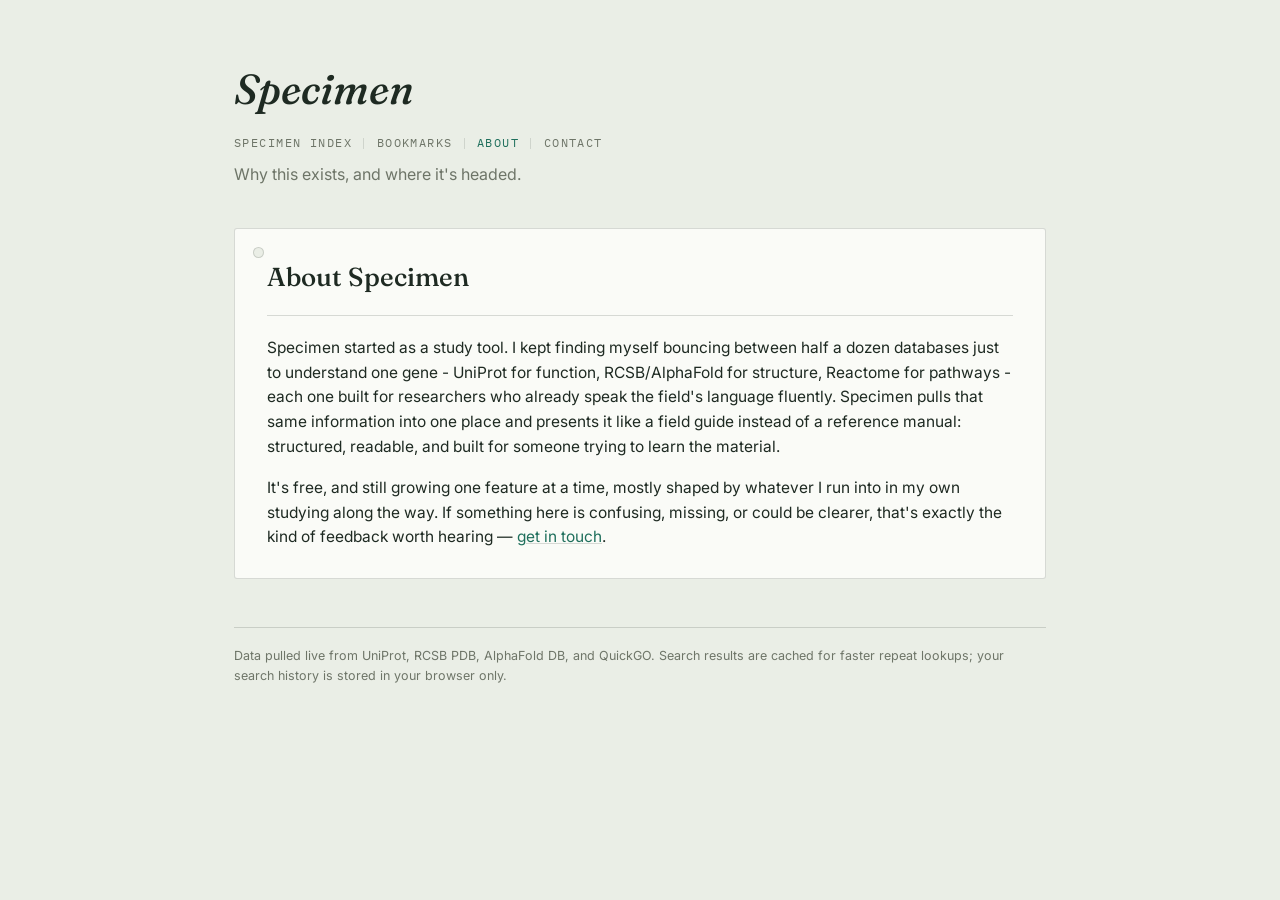
==== about.html @ 673b83ec "Update about.html" ====
<!DOCTYPE html>
<html lang="en">
<head>
<meta charset="UTF-8">
<meta name="viewport" content="width=device-width, initial-scale=1.0">
<title>About — Specimen</title>
<link rel="icon" type="image/svg+xml" href="data:image/svg+xml,%3Csvg%20xmlns%3D%22http%3A//www.w3.org/2000/svg%22%20viewBox%3D%220%200%2064%2064%22%3E%3Crect%20x%3D%224%22%20y%3D%224%22%20width%3D%2256%22%20height%3D%2256%22%20rx%3D%2212%22%20fill%3D%22%23EAEEE6%22/%3E%3Ccircle%20cx%3D%2232%22%20cy%3D%2232%22%20r%3D%2224%22%20fill%3D%22none%22%20stroke%3D%22%231F6F5C%22%20stroke-width%3D%221.5%22/%3E%3Ccircle%20cx%3D%2232%22%20cy%3D%2232%22%20r%3D%2220%22%20fill%3D%22%231F6F5C%22/%3E%3Ctext%20x%3D%2232%22%20y%3D%2234%22%20text-anchor%3D%22middle%22%20dominant-baseline%3D%22central%22%20font-family%3D%22Fraunces%2C%20Georgia%2C%20serif%22%20font-style%3D%22italic%22%20font-size%3D%2224%22%20fill%3D%22%23EAEEE6%22%3ES%3C/text%3E%3C/svg%3E">
<link rel="preconnect" href="https://fonts.googleapis.com">
<link rel="preconnect" href="https://fonts.gstatic.com" crossorigin>
<link href="https://fonts.googleapis.com/css2?family=Fraunces:ital,wght@0,500;0,600;1,500&family=Inter:wght@400;500;600&family=IBM+Plex+Mono:wght@400;500&display=swap" rel="stylesheet">
<link rel="stylesheet" href="style.css">
</head>
<body>

<div class="page">

  <header class="hero">
    <h1>Specimen</h1>
    <nav class="site-nav mono" aria-label="primary">
      <a href="index.html">specimen index</a>
      <span class="nav-sep">|</span>
      <a href="bookmarks.html">bookmarks</a>
      <span class="nav-sep">|</span>
      <span class="nav-current">about</span>
      <span class="nav-sep">|</span>
      <a href="contact.html">contact</a>
    </nav>
    <p>Why this exists, and where it's headed.</p>
  </header>

  <section class="results">
    <div class="card">
      <div class="card-hole" aria-hidden="true"></div>
      <h2 class="entry-name">About Specimen</h2>
      <div class="rule"></div>
      <p class="field-body" style="margin-bottom:16px;">Specimen started as a study tool. I kept finding myself bouncing between half a dozen databases just to understand one gene - UniProt for function, RCSB/AlphaFold for structure, Reactome for pathways - each one built for researchers who already speak the field's language fluently. Specimen pulls that same information into one place and presents it like a field guide instead of a reference manual: structured, readable, and built for someone trying to learn the material.</p>
      <p class="field-body">It's free, and still growing one feature at a time, mostly shaped by whatever I run into in my own studying along the way. If something here is confusing, missing, or could be clearer, that's exactly the kind of feedback worth hearing — <a href="contact.html">get in touch</a>.</p>
    </div>
  </section>

  <footer class="site-footer">
    Data pulled live from UniProt, RCSB PDB, AlphaFold DB, and QuickGO. Search results are cached for faster repeat lookups; your search history is stored in your browser only.
  </footer>

</div>

</body>
</html>
---- style.css ----
:root{
  --paper:#EAEEE6;
  --card:#FAFBF7;
  --ink:#1E2A22;
  --moss:#1F6F5C;
  --moss-tint:#E2EEE9;
  --rust:#B6481E;
  --mute:#6E7568;
  --line:rgba(30,42,34,0.16);
  --radius:3px;
}

*{box-sizing:border-box;}

body{
  margin:0;
  background:var(--paper);
  color:var(--ink);
  font-family:'Inter', sans-serif;
  line-height:1.6;
}

a{color:var(--moss); text-decoration:underline; text-decoration-color:var(--line);}
a:hover{text-decoration-color:var(--moss);}

:focus-visible{outline:2px solid var(--moss); outline-offset:2px;}

.mono{font-family:'IBM Plex Mono', monospace;}

.page{
  max-width:860px;
  margin:0 auto;
  padding:56px 24px 40px;
}

/* ---------- Nav ---------- */
.site-nav{
  display:flex;
  align-items:baseline;
  gap:8px;
  font-size:12px;
  letter-spacing:0.12em;
  text-transform:uppercase;
  margin:0 0 10px;
}
.site-nav a{color:var(--mute); text-decoration:none;}
.site-nav a:hover{color:var(--moss);}
.site-nav .nav-current{color:var(--moss);}
.site-nav .nav-sep{color:var(--line);}

/* ---------- Hero ---------- */
.hero{margin-bottom:40px;}
.hero h1{
  font-family:'Fraunces', serif;
  font-style:italic;
  font-weight:500;
  font-size:42px;
  margin:0 0 10px;
  color:var(--ink);
}
.hero p{
  margin:0;
  color:var(--mute);
  font-size:16px;
  max-width:480px;
}

/* ---------- Search ---------- */
.search-panel{margin-bottom:36px;}
.search-form{
  display:flex;
  gap:10px;
  border-bottom:2px solid var(--ink);
  padding-bottom:10px;
}
.search-form input{
  flex:1;
  border:none;
  background:none;
  font-family:'Inter', sans-serif;
  font-size:20px;
  color:var(--ink);
  padding:4px 2px;
}
.search-form input::placeholder{color:#9AA194;}
.search-form input:focus{outline:none;}
.search-form button{
  background:var(--moss);
  color:var(--card);
  border:none;
  padding:0 22px;
  font-family:'Inter', sans-serif;
  font-weight:500;
  font-size:15px;
  border-radius:var(--radius);
  cursor:pointer;
}
.search-form button:hover{background:#185c4c;}

.chip-row{
  display:flex;
  flex-wrap:wrap;
  gap:8px;
  margin-top:14px;
}
.chip-label{
  font-family:'IBM Plex Mono', monospace;
  font-size:12px;
  color:var(--mute);
  margin-right:4px;
  align-self:center;
}
.chip{
  font-family:'IBM Plex Mono', monospace;
  font-size:13px;
  background:none;
  border:1px solid var(--line);
  color:var(--ink);
  padding:5px 12px;
  border-radius:var(--radius);
  cursor:pointer;
}
.chip:hover{border-color:var(--moss); color:var(--moss);}

.link-btn{
  background:none;
  border:none;
  padding:0;
  font-family:'IBM Plex Mono', monospace;
  font-size:12px;
  color:var(--mute);
  text-decoration:underline;
  text-decoration-color:var(--line);
  cursor:pointer;
}
.link-btn:hover{color:var(--moss); text-decoration-color:var(--moss);}

.cache-note{margin-bottom:16px;}

/* ---------- Results / Card ---------- */
.results{margin-bottom:48px;}

.card{
  position:relative;
  background:var(--card);
  border:1px solid var(--line);
  border-radius:var(--radius);
  padding:32px 32px 28px;
}

.card-hole{
  position:absolute;
  top:18px;
  left:18px;
  width:11px;
  height:11px;
  border-radius:50%;
  border:1.5px solid var(--line);
  background:var(--paper);
}

.card-top{
  display:flex;
  justify-content:space-between;
  align-items:baseline;
  padding-left:30px;
  margin-bottom:18px;
  flex-wrap:wrap;
  gap:8px;
}
.card-top .tag{font-size:12.5px; letter-spacing:0.04em; color:var(--mute);}
.card-top-left{display:flex; align-items:center; gap:10px; flex-wrap:wrap;}
.card-top .organism{
  font-family:'Fraunces', serif;
  font-style:italic;
  font-size:15px;
  color:var(--mute);
}

.entry-name{
  font-family:'Fraunces', serif;
  font-weight:500;
  font-size:26px;
  margin:0 0 6px;
  line-height:1.3;
}
.gene-tag{
  display:inline-block;
  font-size:13px;
  background:var(--moss-tint);
  color:var(--moss);
  padding:3px 8px;
  border-radius:var(--radius);
  margin-right:10px;
  vertical-align:middle;
  letter-spacing:0.02em;
}

.meta{font-size:13px; color:var(--mute); margin:0 0 4px;}

.rule{height:1px; background:var(--line); margin:20px 0;}

.field-label{
  font-size:12px;
  letter-spacing:0.12em;
  text-transform:uppercase;
  color:var(--moss);
  margin:0 0 10px;
  font-weight:500;
}
.field-body{margin:0; font-size:15.5px;}
.field-body.clamp{
  display:-webkit-box;
  -webkit-box-orient:vertical;
  -webkit-line-clamp:4;
  overflow:hidden;
}

.two-col{
  display:grid;
  grid-template-columns:1fr 1fr;
  gap:28px;
}
@media (max-width:640px){
  .two-col{grid-template-columns:1fr;}
  .entry-name{font-size:22px;}
  .card{padding:26px 20px 22px;}
}

.viewer{
  width:100%;
  height:230px;
  border:1px solid var(--line);
  border-radius:var(--radius);
  position:relative;
  overflow:hidden;
  margin-bottom:10px;
}

.pathway-list{list-style:none; margin:0; padding:0; max-height:230px; overflow-y:auto;}
.pathway-list li{border-top:1px solid var(--line); padding:9px 0; font-size:14px;}
.pathway-list li:first-child{border-top:none;}

.go-group{margin-bottom:14px;}
.go-group:last-child{margin-bottom:0;}
.go-group-label{font-size:11px; letter-spacing:0.08em; text-transform:uppercase; color:var(--mute); margin:0 0 8px;}
.go-tags{display:flex; flex-wrap:wrap; gap:6px;}
.go-tag{font-family:'IBM Plex Mono', monospace; font-size:12px; border:1px solid var(--line); border-radius:var(--radius); padding:3px 9px; color:var(--ink);}
.go-tag.go-more{color:var(--mute); border-style:dashed; background:none; cursor:pointer;}
.go-tag.go-more:hover{border-color:var(--moss); color:var(--moss);}
.go-tag.go-clickable{cursor:pointer;}
.go-tag.go-clickable:hover{border-color:var(--moss); color:var(--moss);}
.go-tag.go-active{background:var(--moss); color:var(--card); border-color:var(--moss);}
.go-tag.go-active:hover{background:#185c4c; border-color:#185c4c;}

.go-definition{
  width:100%;
  margin-top:6px;
  background:var(--moss-tint);
  border-left:3px solid var(--moss);
  border-radius:0 var(--radius) var(--radius) 0;
  padding:10px 14px;
  font-size:13.5px;
}
.go-definition .go-def-term{
  font-family:'IBM Plex Mono', monospace;
  font-size:11px;
  color:var(--moss);
  letter-spacing:0.08em;
  text-transform:uppercase;
  margin:0 0 4px;
}
.go-definition .go-def-text{margin:0; line-height:1.55;}
.go-definition .go-def-ancestors{margin:6px 0 0; font-size:12px; color:var(--mute); font-style:italic;}

.bookmark-btn{
  display:inline-flex;
  align-items:center;
  gap:5px;
  background:none;
  border:1px solid var(--line);
  border-radius:var(--radius);
  padding:2px 9px;
  font-family:'IBM Plex Mono', monospace;
  font-size:11.5px;
  color:var(--mute);
  cursor:pointer;
}
.bookmark-btn:hover{border-color:var(--moss); color:var(--moss);}
.bookmark-btn .bookmark-icon{font-size:13px; line-height:1;}
.bookmark-btn.is-saved{background:var(--moss-tint); border-color:var(--moss); color:var(--moss);}

.bookmark-grid{
  display:grid;
  grid-template-columns:repeat(auto-fill, minmax(220px, 1fr));
  gap:14px;
}
.bookmark-card{
  position:relative;
  background:var(--card);
  border:1px solid var(--line);
  border-radius:var(--radius);
  padding:16px 16px 14px;
  text-align:left;
  cursor:pointer;
  font-family:'Inter', sans-serif;
  color:var(--ink);
}
.bookmark-card:hover{border-color:var(--moss);}
.bookmark-card .bm-gene{
  display:inline-block;
  font-family:'IBM Plex Mono', monospace;
  font-size:12px;
  background:var(--moss-tint);
  color:var(--moss);
  padding:3px 8px;
  border-radius:var(--radius);
  margin-bottom:8px;
}
.bookmark-card .bm-name{font-family:'Fraunces', serif; font-size:16px; margin:0 0 4px; line-height:1.35;}
.bookmark-card .bm-meta{font-size:12px; color:var(--mute); margin:0;}
.bookmark-card .bm-remove{
  position:absolute;
  top:10px;
  right:10px;
  background:none;
  border:none;
  color:var(--mute);
  font-size:14px;
  cursor:pointer;
  padding:2px 6px;
  line-height:1;
}
.bookmark-card .bm-remove:hover{color:var(--rust);}

.bookmark-empty{
  background:var(--card);
  border:1px solid var(--line);
  border-radius:var(--radius);
  padding:32px;
  text-align:center;
  color:var(--mute);
}
.bookmark-empty p{margin:0 0 4px;}

.empty-note{color:var(--mute); font-size:14px; font-style:italic; margin:0;}

.loading-line{color:var(--mute); font-size:14px; margin:0;}
@media (prefers-reduced-motion:no-preference){
  .loading-card .loading-line, .loading-line{
    animation:pulse 1.4s ease-in-out infinite;
  }
}
@keyframes pulse{0%,100%{opacity:0.55;}50%{opacity:1;}}

.loading-card, .empty-card{padding:32px;}
.empty-card p{margin:0 0 8px;}
.empty-card strong{color:var(--rust);}

/* ---------- Footer ---------- */
.site-footer{
  border-top:1px solid var(--line);
  padding-top:18px;
  font-size:12.5px;
  color:var(--mute);
}
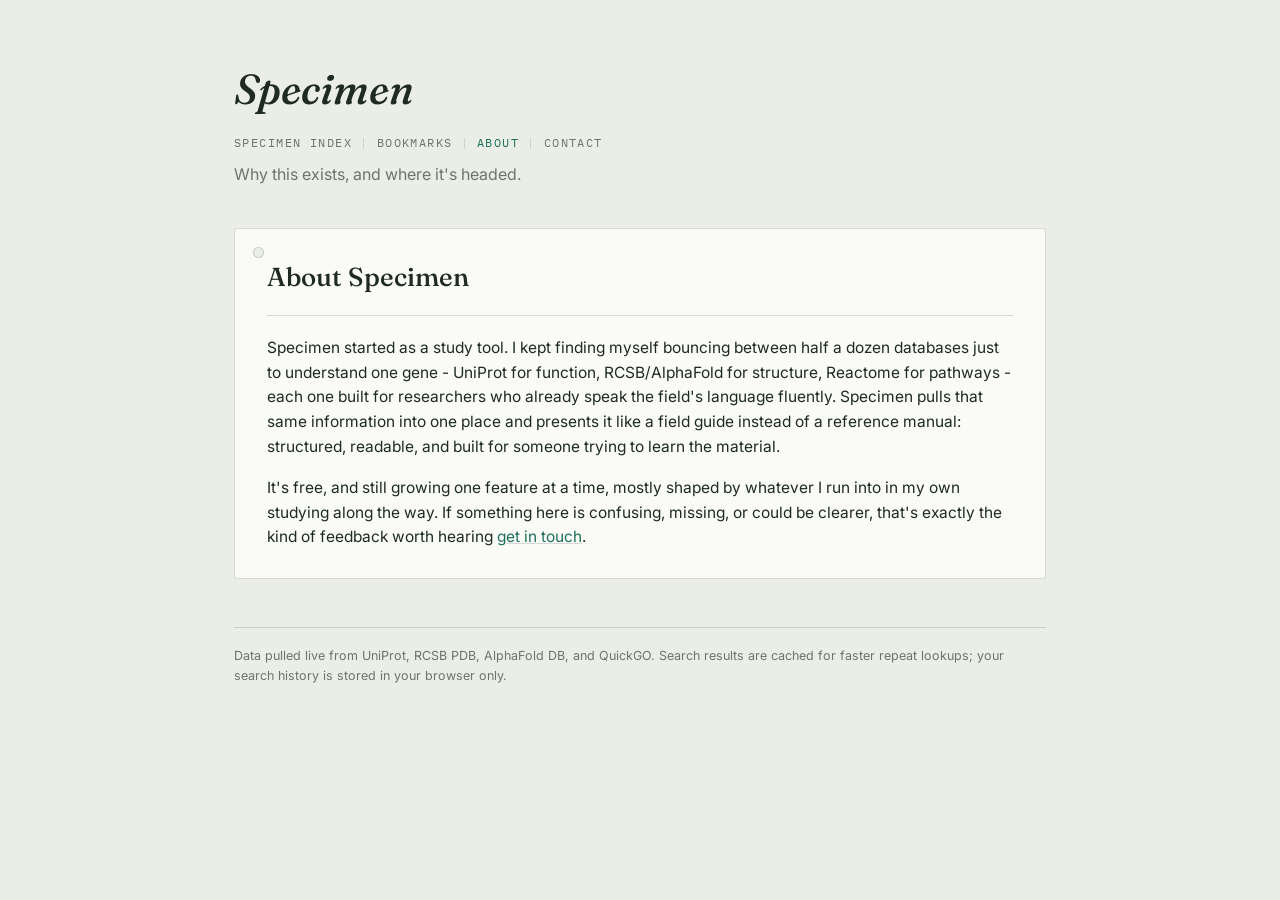
==== commit 543b76c1: "Update about.html" ====
--- a/about.html
+++ b/about.html
@@ -34,7 +34,7 @@
       <h2 class="entry-name">About Specimen</h2>
       <div class="rule"></div>
       <p class="field-body" style="margin-bottom:16px;">Specimen started as a study tool. I kept finding myself bouncing between half a dozen databases just to understand one gene - UniProt for function, RCSB/AlphaFold for structure, Reactome for pathways - each one built for researchers who already speak the field's language fluently. Specimen pulls that same information into one place and presents it like a field guide instead of a reference manual: structured, readable, and built for someone trying to learn the material.</p>
-      <p class="field-body">It's free, and still growing one feature at a time, mostly shaped by whatever I run into in my own studying along the way. If something here is confusing, missing, or could be clearer, that's exactly the kind of feedback worth hearing — <a href="contact.html">get in touch</a>.</p>
+      <p class="field-body">It's free, and still growing one feature at a time, mostly shaped by whatever I run into in my own studying along the way. If something here is confusing, missing, or could be clearer, that's exactly the kind of feedback worth hearing <a href="contact.html">get in touch</a>.</p>
     </div>
   </section>
 
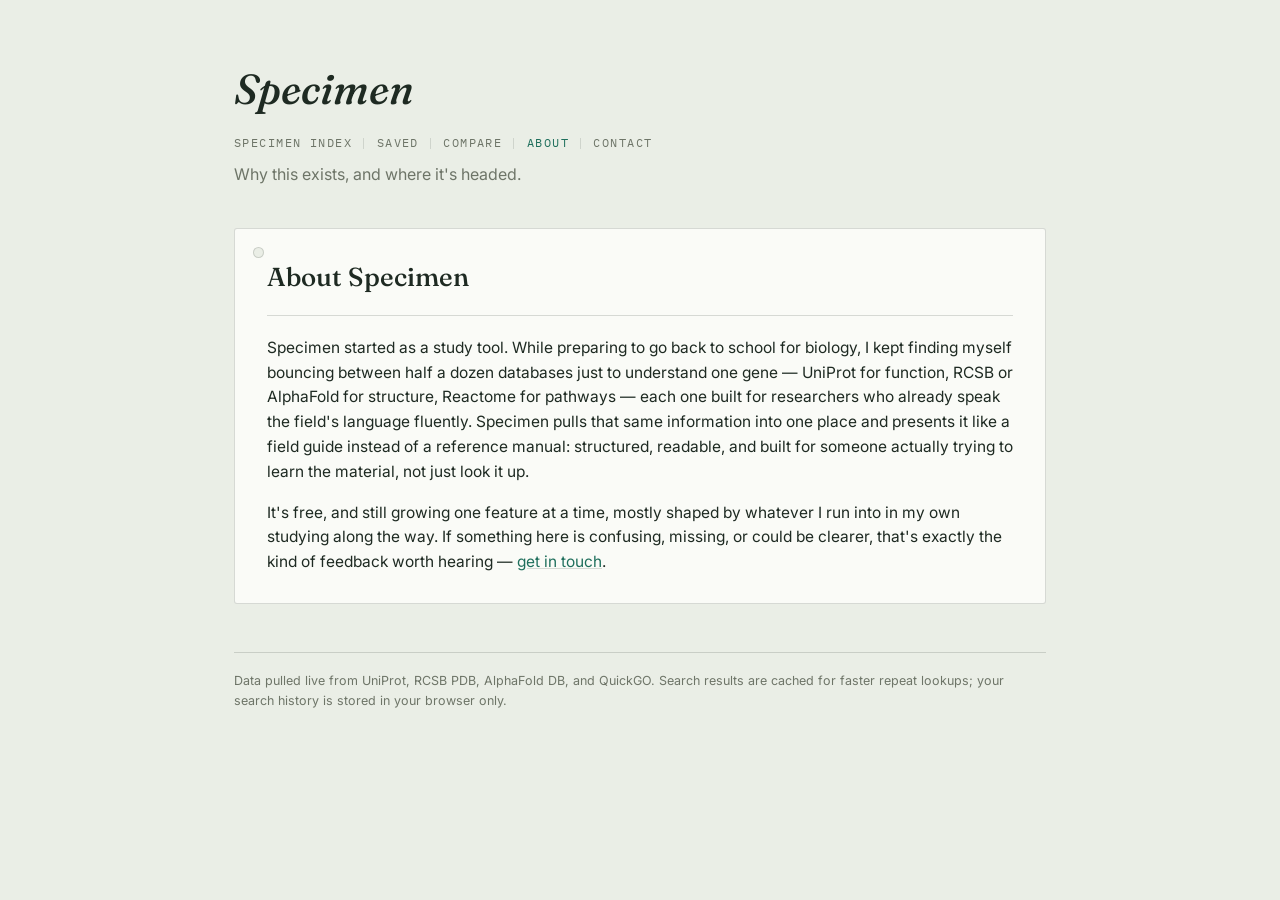
==== commit 1da1d534: "Add files via upload" ====
--- a/about.html
+++ b/about.html
@@ -19,7 +19,9 @@
     <nav class="site-nav mono" aria-label="primary">
       <a href="index.html">specimen index</a>
       <span class="nav-sep">|</span>
-      <a href="bookmarks.html">bookmarks</a>
+      <a href="saved.html">saved</a>
+      <span class="nav-sep">|</span>
+      <a href="compare.html">compare</a>
       <span class="nav-sep">|</span>
       <span class="nav-current">about</span>
       <span class="nav-sep">|</span>
@@ -33,8 +35,8 @@
       <div class="card-hole" aria-hidden="true"></div>
       <h2 class="entry-name">About Specimen</h2>
       <div class="rule"></div>
-      <p class="field-body" style="margin-bottom:16px;">Specimen started as a study tool. I kept finding myself bouncing between half a dozen databases just to understand one gene - UniProt for function, RCSB/AlphaFold for structure, Reactome for pathways - each one built for researchers who already speak the field's language fluently. Specimen pulls that same information into one place and presents it like a field guide instead of a reference manual: structured, readable, and built for someone trying to learn the material.</p>
-      <p class="field-body">It's free, and still growing one feature at a time, mostly shaped by whatever I run into in my own studying along the way. If something here is confusing, missing, or could be clearer, that's exactly the kind of feedback worth hearing <a href="contact.html">get in touch</a>.</p>
+      <p class="field-body" style="margin-bottom:16px;">Specimen started as a study tool. While preparing to go back to school for biology, I kept finding myself bouncing between half a dozen databases just to understand one gene — UniProt for function, RCSB or AlphaFold for structure, Reactome for pathways — each one built for researchers who already speak the field's language fluently. Specimen pulls that same information into one place and presents it like a field guide instead of a reference manual: structured, readable, and built for someone actually trying to learn the material, not just look it up.</p>
+      <p class="field-body">It's free, and still growing one feature at a time, mostly shaped by whatever I run into in my own studying along the way. If something here is confusing, missing, or could be clearer, that's exactly the kind of feedback worth hearing — <a href="contact.html">get in touch</a>.</p>
     </div>
   </section>
 
--- a/style.css
+++ b/style.css
@@ -170,6 +170,7 @@
 }
 .card-top .tag{font-size:12.5px; letter-spacing:0.04em; color:var(--mute);}
 .card-top-left{display:flex; align-items:center; gap:10px; flex-wrap:wrap;}
+.card-top-right{display:flex; align-items:center; gap:10px;}
 .card-top .organism{
   font-family:'Fraunces', serif;
   font-style:italic;
@@ -290,6 +291,15 @@
 .bookmark-btn .bookmark-icon{font-size:13px; line-height:1;}
 .bookmark-btn.is-saved{background:var(--moss-tint); border-color:var(--moss); color:var(--moss);}
 
+.bookmark-btn.bookmark-icon-only{
+  padding:0;
+  width:24px;
+  height:24px;
+  justify-content:center;
+  border-radius:50%;
+  font-size:14px;
+}
+
 .bookmark-grid{
   display:grid;
   grid-template-columns:repeat(auto-fill, minmax(220px, 1fr));
@@ -343,6 +353,115 @@
 }
 .bookmark-empty p{margin:0 0 4px;}
 
+/* ---------- GO accordion (saved modal + compare) ---------- */
+.go-acc-row{border-top:0.5px solid var(--line);}
+.go-acc-row:first-child{border-top:none;}
+.go-acc-head{
+  display:flex;
+  justify-content:space-between;
+  align-items:center;
+  width:100%;
+  background:none;
+  border:none;
+  padding:9px 2px;
+  font-family:'IBM Plex Mono', monospace;
+  font-size:11px;
+  text-transform:uppercase;
+  letter-spacing:0.06em;
+  color:var(--mute);
+  cursor:pointer;
+  text-align:left;
+}
+.go-acc-head:hover{color:var(--moss);}
+.go-acc-chev{font-size:10px; transition:transform 0.15s;}
+.go-acc-row.expanded .go-acc-chev{transform:rotate(90deg);}
+.go-acc-body{display:none; flex-wrap:wrap; gap:5px; padding:0 2px 10px;}
+.go-acc-row.expanded .go-acc-body{display:flex;}
+.go-acc-tag{font-family:'IBM Plex Mono', monospace; font-size:11px; border:0.5px solid var(--line); border-radius:var(--radius); padding:3px 8px; color:var(--ink);}
+.go-acc-tag.go-acc-shared{background:var(--moss-tint); border-color:var(--moss); color:var(--moss);}
+
+/* ---------- Modal overlay (saved page card pop-out) ---------- */
+.modal-overlay{
+  position:fixed;
+  inset:0;
+  background:rgba(30,42,34,0.5);
+  display:flex;
+  align-items:center;
+  justify-content:center;
+  padding:20px;
+  z-index:50;
+}
+.modal-overlay[hidden]{display:none;}
+.modal-card-wrap{
+  position:relative;
+  max-width:520px;
+  width:100%;
+  max-height:85vh;
+  overflow-y:auto;
+}
+.modal-close-btn{
+  position:absolute;
+  top:14px;
+  right:14px;
+  background:var(--card);
+  border:0.5px solid var(--line);
+  border-radius:50%;
+  width:28px;
+  height:28px;
+  font-size:16px;
+  color:var(--mute);
+  cursor:pointer;
+  z-index:2;
+}
+.modal-close-btn:hover{color:var(--moss); border-color:var(--moss);}
+
+/* ---------- Compare page ---------- */
+.compare-grid{display:grid; grid-template-columns:repeat(auto-fit, minmax(260px, 1fr)); gap:16px;}
+.compare-add{
+  background:var(--card);
+  border:1.5px dashed var(--line);
+  border-radius:var(--radius);
+  padding:24px;
+  display:flex;
+  flex-direction:column;
+  align-items:center;
+  justify-content:center;
+  gap:10px;
+  min-height:200px;
+  color:var(--mute);
+}
+.compare-add input{
+  width:100%;
+  border:none;
+  border-bottom:1.5px solid var(--ink);
+  background:none;
+  font-family:'Inter', sans-serif;
+  font-size:15px;
+  padding:6px 2px;
+  color:var(--ink);
+  text-align:center;
+}
+.compare-add input:focus{outline:none;}
+.compare-add-icon{font-size:28px; color:var(--moss);}
+.compare-card{
+  position:relative;
+  background:var(--card);
+  border:1px solid var(--line);
+  border-radius:var(--radius);
+  padding:18px;
+}
+.compare-remove{
+  position:absolute;
+  top:12px;
+  right:12px;
+  background:none;
+  border:none;
+  color:var(--mute);
+  font-size:16px;
+  cursor:pointer;
+}
+.compare-remove:hover{color:var(--rust);}
+
 .empty-note{color:var(--mute); font-size:14px; font-style:italic; margin:0;}
 
 .loading-line{color:var(--mute); font-size:14px; margin:0;}
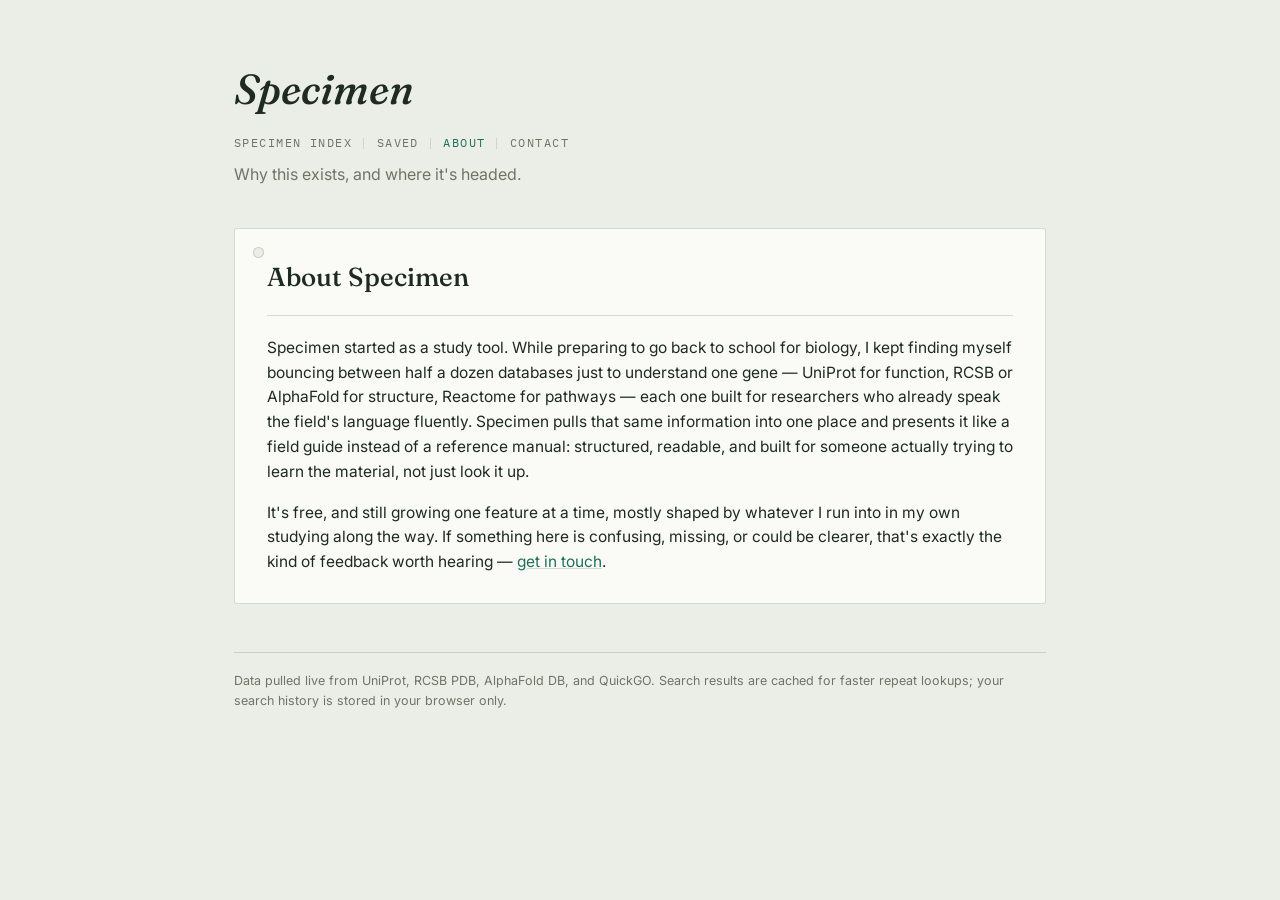
==== commit 410a442b: "Add files via upload" ====
--- a/about.html
+++ b/about.html
@@ -20,8 +20,6 @@
       <a href="index.html">specimen index</a>
       <span class="nav-sep">|</span>
       <a href="saved.html">saved</a>
-      <span class="nav-sep">|</span>
-      <a href="compare.html">compare</a>
       <span class="nav-sep">|</span>
       <span class="nav-current">about</span>
       <span class="nav-sep">|</span>
--- a/style.css
+++ b/style.css
@@ -379,6 +379,10 @@
 .go-acc-row.expanded .go-acc-body{display:flex;}
 .go-acc-tag{font-family:'IBM Plex Mono', monospace; font-size:11px; border:0.5px solid var(--line); border-radius:var(--radius); padding:3px 8px; color:var(--ink);}
 .go-acc-tag.go-acc-shared{background:var(--moss-tint); border-color:var(--moss); color:var(--moss);}
+.go-acc-tag.go-acc-clickable{cursor:pointer;}
+.go-acc-tag.go-acc-clickable:hover{border-color:var(--moss); color:var(--moss);}
+.go-acc-tag.go-acc-tag-active{background:var(--moss); color:var(--card); border-color:var(--moss);}
+.go-acc-tag.go-acc-tag-active:hover{background:#185c4c; border-color:#185c4c;}
 
 /* ---------- Modal overlay (saved page card pop-out) ---------- */
 .modal-overlay{
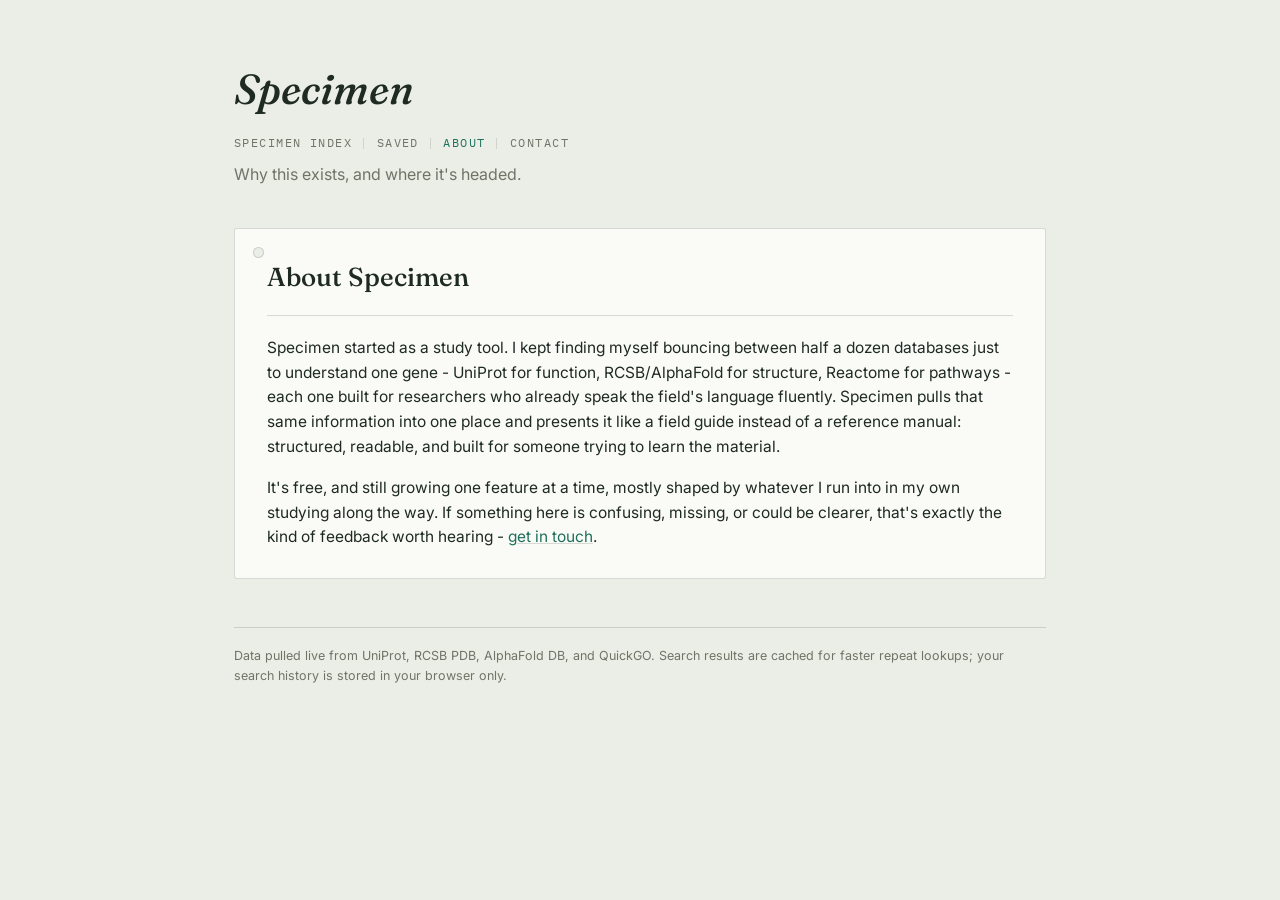
==== commit ce7b7d10: "Add files via upload" ====
--- a/about.html
+++ b/about.html
@@ -33,8 +33,8 @@
       <div class="card-hole" aria-hidden="true"></div>
       <h2 class="entry-name">About Specimen</h2>
       <div class="rule"></div>
-      <p class="field-body" style="margin-bottom:16px;">Specimen started as a study tool. While preparing to go back to school for biology, I kept finding myself bouncing between half a dozen databases just to understand one gene — UniProt for function, RCSB or AlphaFold for structure, Reactome for pathways — each one built for researchers who already speak the field's language fluently. Specimen pulls that same information into one place and presents it like a field guide instead of a reference manual: structured, readable, and built for someone actually trying to learn the material, not just look it up.</p>
-      <p class="field-body">It's free, and still growing one feature at a time, mostly shaped by whatever I run into in my own studying along the way. If something here is confusing, missing, or could be clearer, that's exactly the kind of feedback worth hearing — <a href="contact.html">get in touch</a>.</p>
+      <p class="field-body" style="margin-bottom:16px;">Specimen started as a study tool. I kept finding myself bouncing between half a dozen databases just to understand one gene - UniProt for function, RCSB/AlphaFold for structure, Reactome for pathways - each one built for researchers who already speak the field's language fluently. Specimen pulls that same information into one place and presents it like a field guide instead of a reference manual: structured, readable, and built for someone trying to learn the material.</p>
+      <p class="field-body">It's free, and still growing one feature at a time, mostly shaped by whatever I run into in my own studying along the way. If something here is confusing, missing, or could be clearer, that's exactly the kind of feedback worth hearing - <a href="contact.html">get in touch</a>.</p>
     </div>
   </section>
 
--- a/style.css
+++ b/style.css
@@ -398,7 +398,7 @@
 .modal-overlay[hidden]{display:none;}
 .modal-card-wrap{
   position:relative;
-  max-width:520px;
+  max-width:700px;
   width:100%;
   max-height:85vh;
   overflow-y:auto;
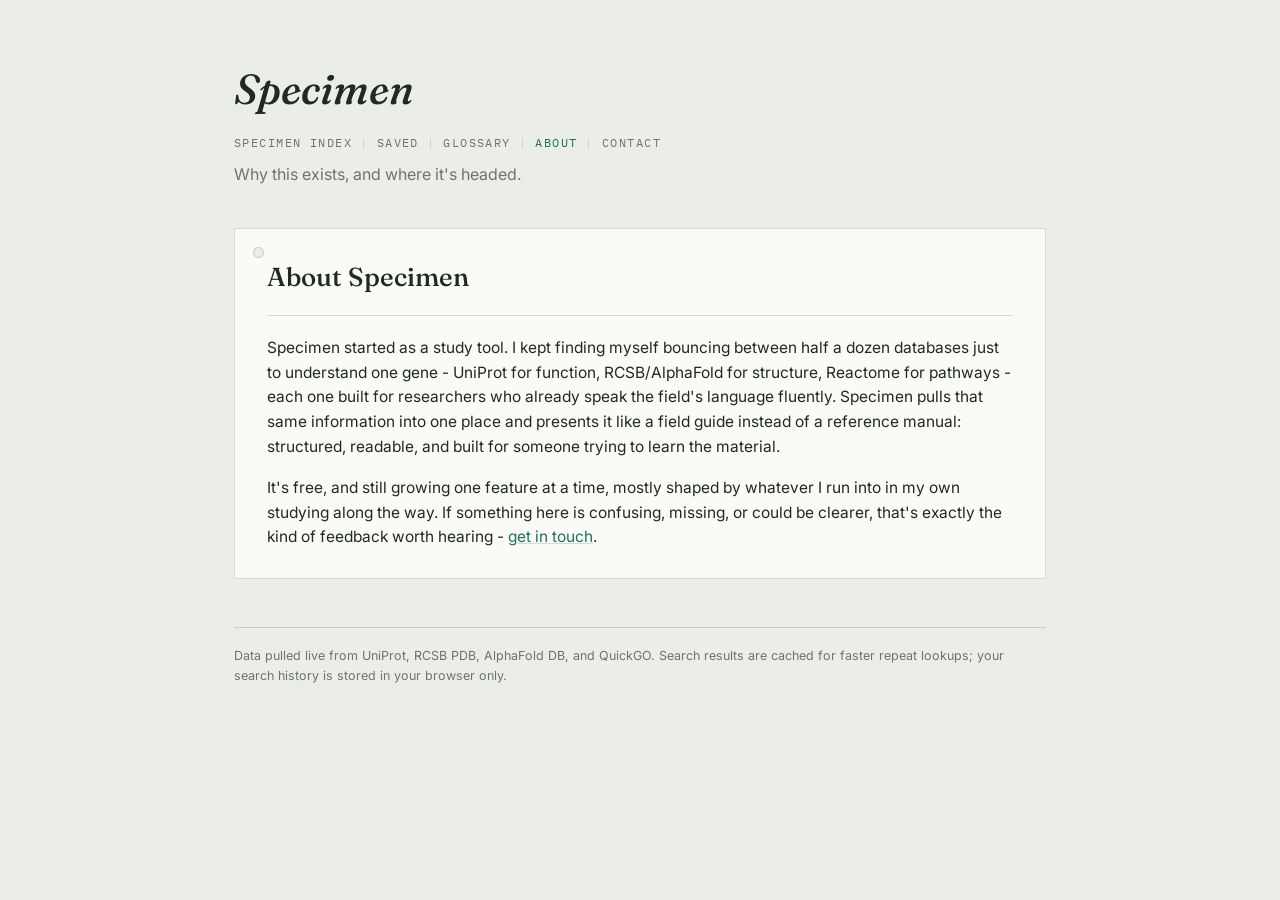
==== commit c42992fc: "Add files via upload" ====
--- a/about.html
+++ b/about.html
@@ -20,6 +20,8 @@
       <a href="index.html">specimen index</a>
       <span class="nav-sep">|</span>
       <a href="saved.html">saved</a>
+      <span class="nav-sep">|</span>
+      <a href="glossary.html">glossary</a>
       <span class="nav-sep">|</span>
       <span class="nav-current">about</span>
       <span class="nav-sep">|</span>
--- a/style.css
+++ b/style.css
@@ -226,6 +226,7 @@
   .two-col{grid-template-columns:1fr;}
   .entry-name{font-size:22px;}
   .card{padding:26px 20px 22px;}
+  .related-genes{grid-template-columns:repeat(2, 1fr);}
 }
 
 .viewer{
@@ -466,7 +467,50 @@
 }
 .compare-remove:hover{color:var(--rust);}
 
+/* ---------- Glossary ---------- */
+.glossary-grid{display:grid; grid-template-columns:repeat(auto-fill, minmax(220px, 1fr)); gap:14px;}
+.glossary-cat-card{
+  background:var(--card);
+  border:1px solid var(--line);
+  border-radius:var(--radius);
+  padding:20px 18px;
+  text-align:left;
+  cursor:pointer;
+  font-family:'Inter', sans-serif;
+  color:var(--ink);
+}
+.glossary-cat-card:hover{border-color:var(--moss);}
+.glossary-cat-count{
+  display:inline-block;
+  font-family:'IBM Plex Mono', monospace;
+  font-size:11px;
+  color:var(--mute);
+  margin-bottom:8px;
+}
+.glossary-cat-name{font-family:'Fraunces', serif; font-size:18px; margin:0; line-height:1.3;}
+.go-acc-body.go-acc-body-prose{display:none; flex-direction:column; padding:0 2px 12px;}
+.go-acc-row.expanded .go-acc-body-prose{display:flex;}
+.go-acc-body-prose p{margin:0; font-size:13.5px; line-height:1.6; color:var(--ink);}
+
 .empty-note{color:var(--mute); font-size:14px; font-style:italic; margin:0;}
+
+.related-genes{display:grid; grid-template-columns:repeat(5, 1fr); gap:8px;}
+.related-gene-btn{
+  display:inline-flex;
+  align-items:center;
+  gap:6px;
+  font-family:'IBM Plex Mono', monospace;
+  font-size:13px;
+  background:none;
+  border:1px solid var(--line);
+  color:var(--ink);
+  padding:5px 12px;
+  border-radius:var(--radius);
+  cursor:pointer;
+}
+.related-gene-btn:hover{border-color:var(--moss); color:var(--moss);}
+.related-gene-score{font-size:10.5px; color:var(--mute);}
+.related-gene-btn:hover .related-gene-score{color:var(--moss);}
 
 .loading-line{color:var(--mute); font-size:14px; margin:0;}
 @media (prefers-reduced-motion:no-preference){
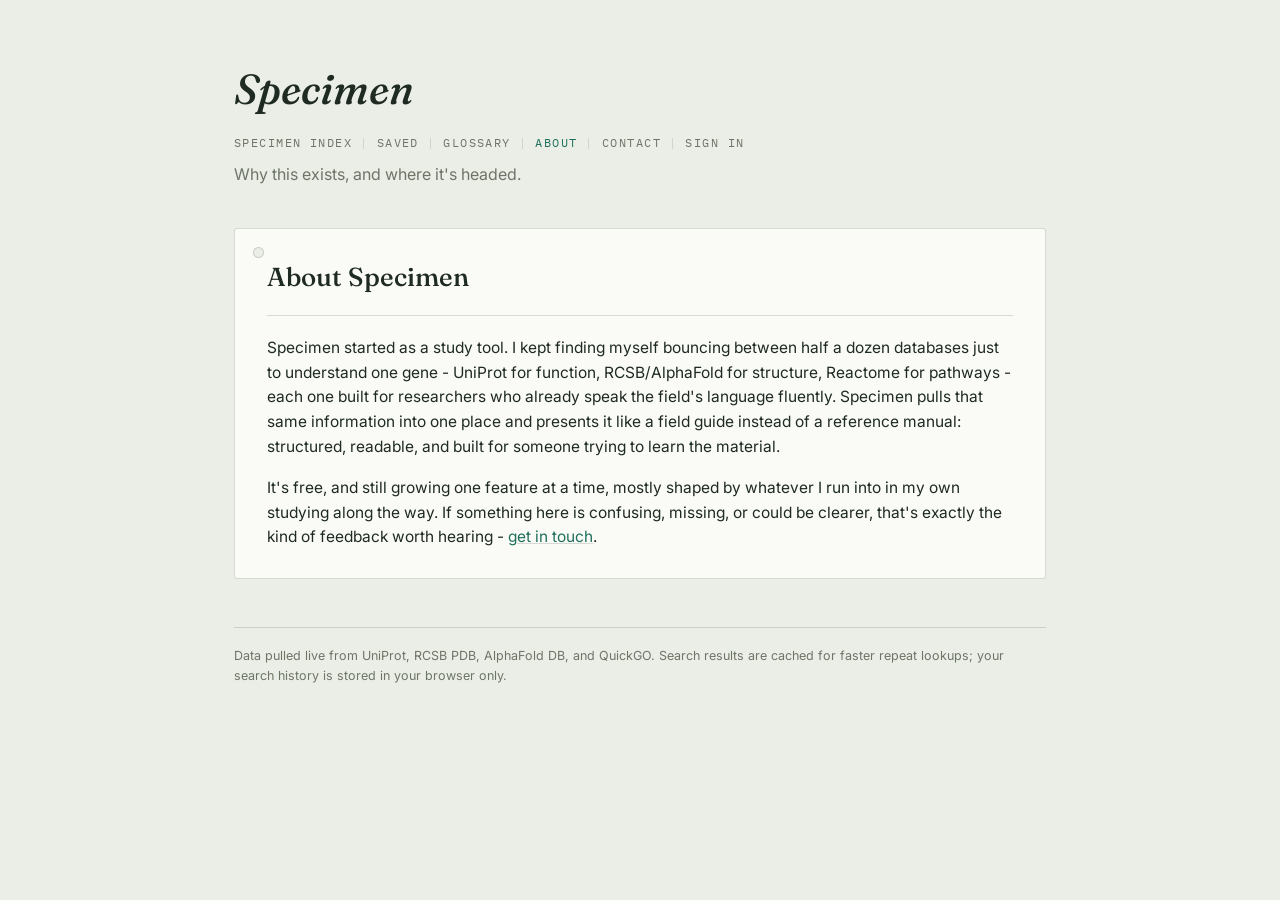
==== commit cf5b8742: "Add files via upload" ====
--- a/about.html
+++ b/about.html
@@ -46,5 +46,6 @@
 
 </div>
 
+<script src="auth.js"></script>
 </body>
 </html>
--- a/style.css
+++ b/style.css
@@ -492,6 +492,97 @@
 .go-acc-row.expanded .go-acc-body-prose{display:flex;}
 .go-acc-body-prose p{margin:0; font-size:13.5px; line-height:1.6; color:var(--ink);}
 
+/* ---------- Auth nav ---------- */
+.nav-auth-btn{
+  background:none;
+  border:none;
+  padding:0;
+  font-family:'IBM Plex Mono', monospace;
+  font-size:12px;
+  letter-spacing:0.12em;
+  text-transform:uppercase;
+  color:var(--mute);
+  cursor:pointer;
+}
+.nav-auth-btn:hover{color:var(--moss);}
+.nav-username{color:var(--moss);}
+.nav-username:hover{color:#185c4c;}
+.user-dropdown{
+  position:absolute;
+  right:0;
+  top:calc(100% + 6px);
+  background:var(--card);
+  border:1px solid var(--line);
+  border-radius:var(--radius);
+  padding:4px 0;
+  min-width:100px;
+  z-index:10;
+  box-shadow:0 4px 12px rgba(30,42,34,0.1);
+}
+.user-dropdown-item{
+  display:block;
+  width:100%;
+  background:none;
+  border:none;
+  padding:8px 14px;
+  font-family:'IBM Plex Mono', monospace;
+  font-size:12px;
+  letter-spacing:0.08em;
+  text-transform:uppercase;
+  color:var(--mute);
+  cursor:pointer;
+  text-align:left;
+}
+.user-dropdown-item:hover{color:var(--rust);}
+
+/* ---------- Auth modal fields ---------- */
+.auth-field{margin-bottom:14px;}
+.auth-input{
+  width:100%;
+  border:none;
+  border-bottom:1.5px solid var(--ink);
+  background:none;
+  font-family:'Inter', sans-serif;
+  font-size:16px;
+  padding:6px 2px;
+  color:var(--ink);
+  margin-top:4px;
+}
+.auth-input:focus{outline:none; border-bottom-color:var(--moss);}
+.auth-hint{
+  font-size:11px;
+  color:var(--mute);
+  letter-spacing:0.04em;
+  text-transform:none;
+  font-weight:400;
+  margin-left:6px;
+}
+.auth-submit{
+  width:100%;
+  background:var(--moss);
+  color:var(--card);
+  border:none;
+  padding:12px;
+  font-family:'Inter', sans-serif;
+  font-weight:500;
+  font-size:15px;
+  border-radius:var(--radius);
+  cursor:pointer;
+  margin-top:6px;
+  margin-bottom:6px;
+}
+.auth-submit:hover{background:#185c4c;}
+.auth-submit:disabled{background:var(--mute); cursor:not-allowed;}
+.auth-error{
+  background:#fdf0ed;
+  border-left:3px solid var(--rust);
+  border-radius:0 var(--radius) var(--radius) 0;
+  padding:10px 14px;
+  font-size:13px;
+  color:var(--rust);
+  margin-bottom:14px;
+}
+
 .empty-note{color:var(--mute); font-size:14px; font-style:italic; margin:0;}
 
 .related-genes{display:grid; grid-template-columns:repeat(5, 1fr); gap:8px;}
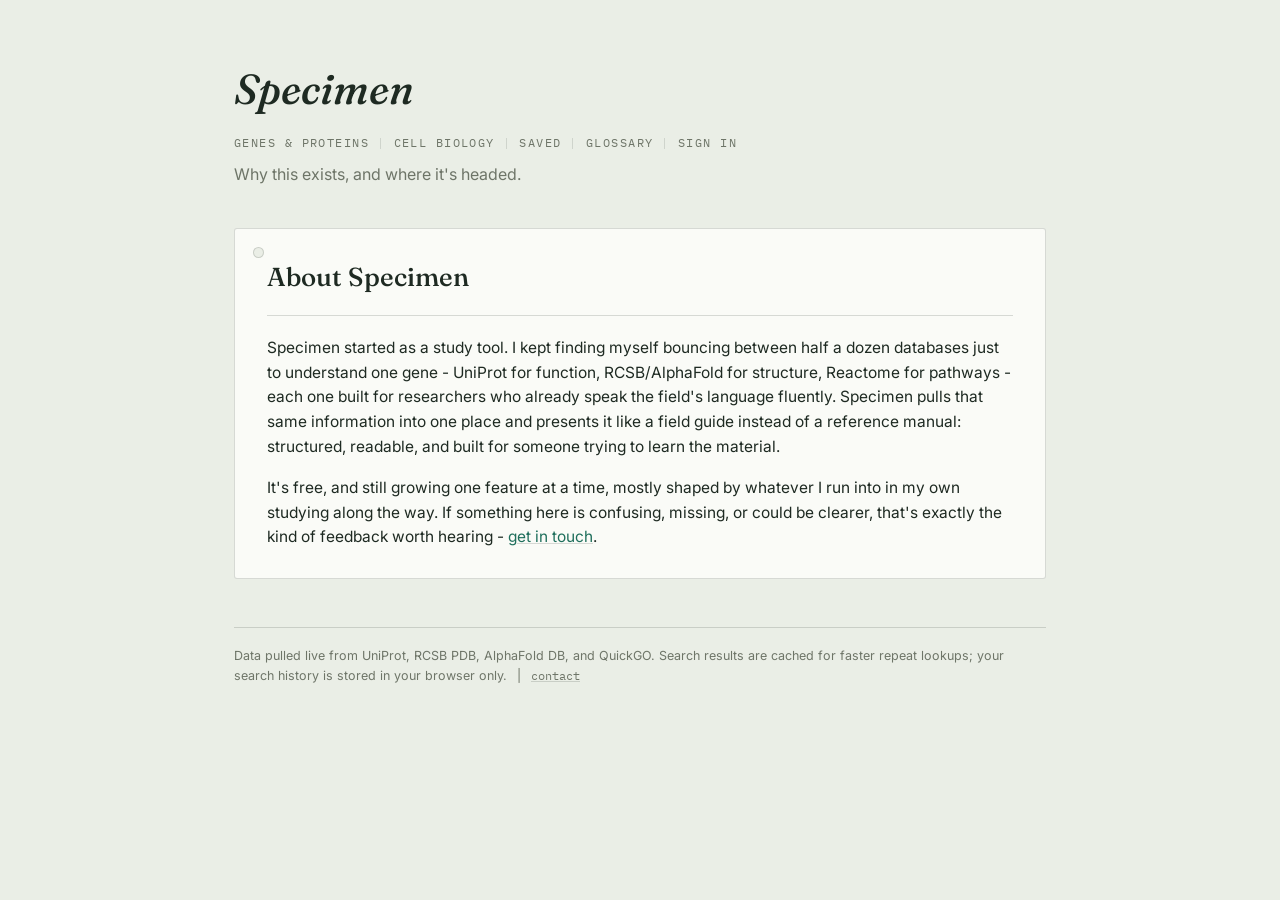
==== commit 5ff3403d: "Add files via upload" ====
--- a/about.html
+++ b/about.html
@@ -17,15 +17,13 @@
   <header class="hero">
     <h1>Specimen</h1>
     <nav class="site-nav mono" aria-label="primary">
-      <a href="index.html">specimen index</a>
+      <a href="index.html">genes & proteins</a>
+      <span class="nav-sep">|</span>
+      <a href="cellbiology.html">cell biology</a>
       <span class="nav-sep">|</span>
       <a href="saved.html">saved</a>
       <span class="nav-sep">|</span>
       <a href="glossary.html">glossary</a>
-      <span class="nav-sep">|</span>
-      <span class="nav-current">about</span>
-      <span class="nav-sep">|</span>
-      <a href="contact.html">contact</a>
     </nav>
     <p>Why this exists, and where it's headed.</p>
   </header>
@@ -42,6 +40,8 @@
 
   <footer class="site-footer">
     Data pulled live from UniProt, RCSB PDB, AlphaFold DB, and QuickGO. Search results are cached for faster repeat lookups; your search history is stored in your browser only.
+    <span class="nav-sep" style="margin:0 6px;">|</span>
+    <a href="contact.html" class="link-btn">contact</a>
   </footer>
 
 </div>
